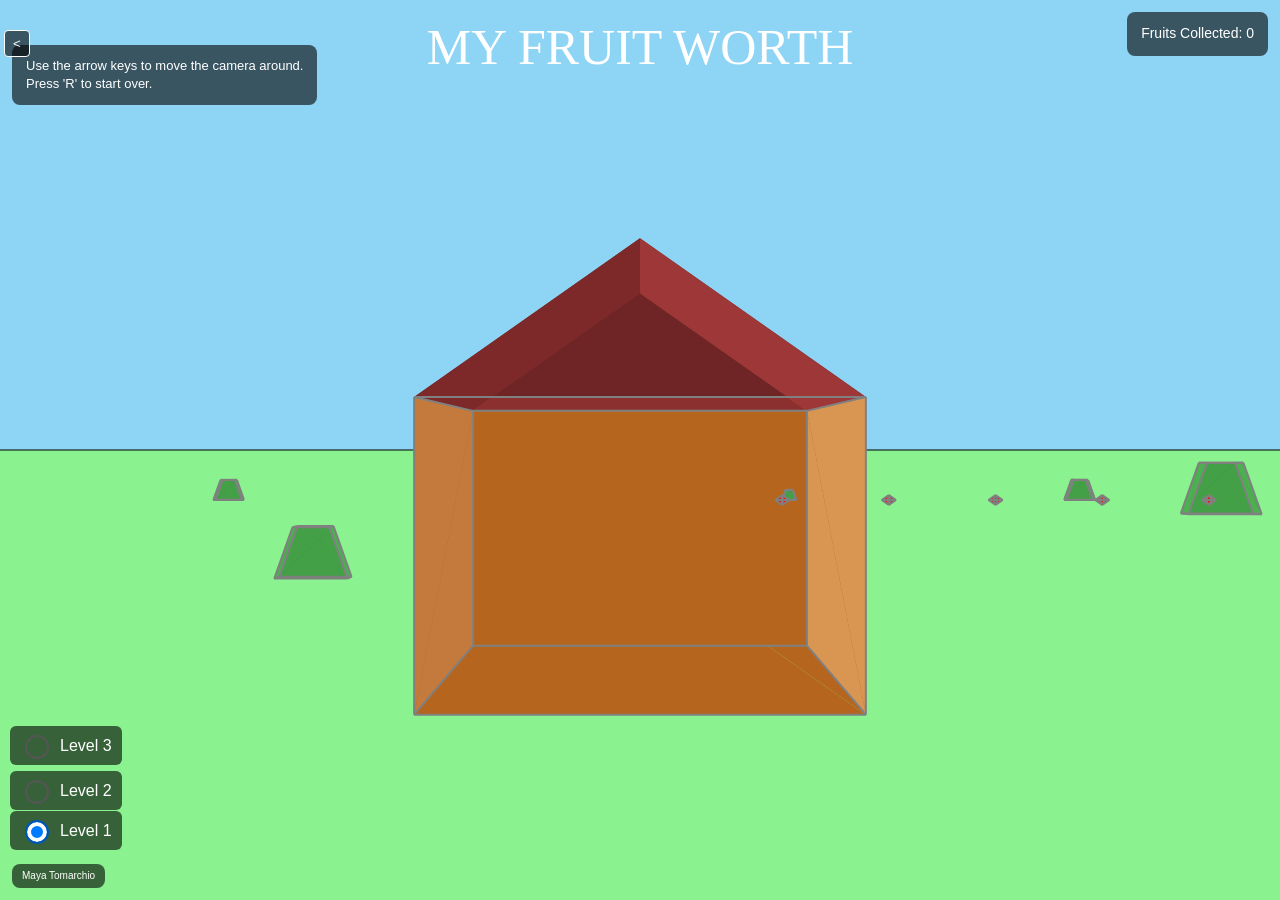
==== index.html @ b10d0d5b "inital" ====
<!DOCTYPE html>
<html lang="en">
<head>
  <link rel="stylesheet" href="styles.css">
  <meta charset="UTF-8" />
  <meta name="viewport" content="width=device-width, initial-scale=1.0" />
  <title>My Fruit Worth</title>
  
</head>
<body>
  <canvas id="canvas"></canvas>
  <div id="title" style="font-family: 'Brush Script MT', cursive;">MY FRUIT WORTH</div>
  <div id="info">
    Use the arrow keys to move the camera around. <br>Press 'R' to start over.
  </div>
  <button id="dockInstructions" type="button">&lt</button>
  <div id="points">
    Fruits Collected: <span id="pointCount">0</span>
  </div>

  <label class="circle-option">
    <input type="radio" name="gameOption" id="circleA" value="1" checked>
    Level 1
  </label>

  <label class="circle-option">
    <input type="radio" name="gameOption" id="circleB" value="2">
    Level 2
  </label>

  <label class="circle-option">
    <input type="radio" name="gameOption" id="circleC" value="3">
    Level 3
  </label>

  <div id = "name">Maya Tomarchio</div>

<script>

  //we add shapes (like lines) to this canvas
  document.getElementById("circleA").addEventListener("change", draw);
  document.getElementById("circleB").addEventListener("change", draw);
  document.getElementById("circleC").addEventListener("change", draw);

  const CAMERA_RADIUS = .5; // how close the camera can get to a solid object
  const GRID_F = 120; // tune this until the scene looks reasonably sized
  const rows = 200;
  const cols = 320; //grid width 
  const canvas = document.getElementById("canvas");
  const ctx = canvas.getContext("2d");
  const info = document.getElementById("info");
  const dockInstructions = document.getElementById("dockInstructions");
  let seePixelOutline = false; 

  const pixelGrid = Array.from(
    { length: cols },
    () => Array(rows).fill(null)
  );

  dockInstructions.addEventListener("click", () => {
    info.classList.toggle("docked");
    dockInstructions.textContent = info.classList.contains("docked")
      ? ">"
      : "<";
  });

  const house = {
    vertices: [
      { x:  1,  y: 1,  z: 1},   // A, idx 0 front top right
      { x: -1,  y: 1,  z: 1},   // B, idx 1 front top left
      { x:  1,  y: -1, z: 1},   // C, idx 2 front bottom right
      { x: -1,  y: -1, z:  1},  // D, idx 3 front bottom left
      { x:  1,  y: 1,  z: -1},  // E, idx 4 back top right
      { x: -1,  y: 1,  z: -1},  // F, idx 5 back top left
      { x:  1,  y: -1, z:  -1}, // G, idx 6 back bottom right
      { x: -1,  y: -1, z: -1},  // H, idx 7 back bottom left
      { x:  0,  y:  2, z:  1},   // front roof ridge, idx 8
      { x:  0,  y:  2, z: -1}    // back roof ridge, idx 9
    ],
    edges: [
      [0, 1],
      [0, 2],
      [0, 4],
      [2, 3],
      [1, 3], 
      [2, 6], 
      [4, 5],
      [4, 6], 
      [1, 5], 
      [6, 7],
      [5, 7], 
      [3, 7], 
    ],
    faces: [
    { vertices: [5, 6, 7], color: "#b5651d" }, // back wall
    { vertices: [5, 4, 6], color: "#b5651d" },

    { vertices: [1, 7, 3], color: "#c47a3c" }, // left wall
    { vertices: [1, 5, 7], color: "#c47a3c" }, 

    { vertices: [0, 2, 6], color: "#d99552" }, // right wall
    { vertices: [0, 6, 4], color: "#d99552" },

    { vertices: [1, 0, 2], color: "#b5651d" }, // front wall
    { vertices: [1, 2, 3], color: "#b5651d" },

    { vertices: [1, 0, 8], color: "#8b2f2f" },    // front roof
    { vertices: [5, 4, 9], color: "#6f2525" },    // back roof
    { vertices: [0, 4, 9, 8], color: "#9e3838" }, // right roof slope
    { vertices: [1, 5, 9, 8], color: "#7d2929" }  // left roof slope
  ]
  };

  const fruit = {
  vertices: [
    { x: 0, y: 1,  z: 0 },   // 0 top
    { x: 0, y: -1, z: 0 },   // 1 bottom
    { x: 1, y: 0,  z: 0 },   // 2 right
    { x: -1, y: 0, z: 0 },   // 3 left
    { x: 0, y: 0,  z: 1 },   // 4 front
    { x: 0, y: 0,  z: -1 },  // 5 back
  ],
  edges: [
    [0,2],[0,3],[0,4],[0,5],   // top to the middle ring
    [1,2],[1,3],[1,4],[1,5],   // bottom to the middle ring
    [2,4],[4,3],[3,5],[5,2],   // the ring itself
  ],
  faces: [
    { vertices: [0, 2, 4], color: "red" },
    { vertices: [0, 4, 3], color: "red" },
    { vertices: [0, 3, 5], color: "red" },
    { vertices: [0, 5, 2], color: "red" },
    { vertices: [1, 2, 4], color: "red" },
    { vertices: [1, 4, 3], color: "red" },
    { vertices: [1, 3, 5], color: "red" },
    { vertices: [1, 5, 2], color: "red" }
  ]
  };

  const bush = {
    vertices: [
      { x: 0, y: 0,  z: 0 },  //0 bottom left back
      { x: 0, y: 0, z: 1 },   //1 bottom left front
      { x: 4, y: 0,  z: 1 },  //2 bottom right front
      { x: 4, y: 0, z: 0 },   //3 bottom right back
      { x: 1, y: 4,  z: 0 },  //4 top left back
      { x: 1, y: 4, z: 1 },   //5 top left front
      { x: 3, y: 4,  z: 1 },  //6 top right front
      { x: 3, y: 4, z: 0 },   //7 top right back
    ],
    edges: [
      [0,1],[2,3],[1,2],[0,3],   // connect bottom verticies
      [4,5],[6,7],[5,6],[4,7],   // connect tops
      [4,0],[1,5],[2,6],[3,7],   // connect top to bottom
    ],
    faces: [
      { vertices: [0, 1, 2], color: "#2e7d32" }, // bottom
      { vertices: [0, 2, 3], color: "#2e7d32" },

      { vertices: [4, 6, 7], color: "#66bb6a" }, // top
      { vertices: [4, 5, 6], color: "#66bb6a" },

      { vertices: [0, 7, 4], color: "#388e3c" }, // back
      { vertices: [0, 3, 7], color: "#388e3c" },

      { vertices: [1, 6, 5], color: "#43a047" }, // front
      { vertices: [1, 2, 6], color: "#43a047" },

      { vertices: [0, 5, 1], color: "#4caf50" }, // left
      { vertices: [0, 4, 5], color: "#4caf50" },

      { vertices: [3, 6, 7], color: "#4caf50" }, // right
      { vertices: [3, 2, 6], color: "#4caf50" },
    ]
  };

  const objects = [
  { model: house, pos: {x: 0, y: -2, z: 10}, scale: 3, color: "white" },
  { model: fruit, pos: {x: 8, y: -1, z: 8},  scale: 0.1, color: "red", pickable: true, picked: false},
  { model: bush, pos: {x: 6, y: -1, z: 8},  scale: 0.1, color: "green" },
  { model: bush, pos: {x: 6, y: -1, z: 4},  scale: 0.2, color: "green" },
  { model: bush, pos: {x: -6, y: -1, z: 8},  scale: 0.1, color: "green" },
  { model: bush, pos: {x: 6, y: -1, z: 8},  scale: 0.1, color: "green" },
  { model: bush, pos: {x: 10, y: -1, z: 4},  scale: 0.2, color: "green" },
  { model: bush, pos: {x: -2, y: -1, z: -3},  scale: 0.1, color: "green" },
  { model: bush, pos: {x: 2, y: -1, z: 8},  scale: 0.05, color: "green" },
  { model: bush, pos: {x: 6, y: -1, z: -5},  scale: 0.1, color: "green" },
  ...makeFruitRow(10, 2, 1.5, 8),   // 5 fruit, starting at x=2, 1.5 apart, all at z=8
];


  let camera = {x: 0, y: 0, z: -10};
  let points = 0;
  const NEAR = 0.1; //do not draw anything closer than this to the camera
  const WORLD_MIN_X = -12;
  const WORLD_MAX_X = 12;
  const WORLD_MIN_Z = -12;
  const WORLD_MAX_Z = 14;

function boundingBox(p0, p1, p2) {
  return {
    minU: Math.max(0, Math.floor(Math.min(p0.u, p1.u, p2.u))),
    maxU: Math.min(cols - 1, Math.ceil(Math.max(p0.u, p1.u, p2.u))),
    minV: Math.max(0, Math.floor(Math.min(p0.v, p1.v, p2.v))),
    maxV: Math.min(rows - 1, Math.ceil(Math.max(p0.v, p1.v, p2.v))),
  };
}

let zBuffer = [];

function initZBuffer() {
  zBuffer = [];
  for (let u = 0; u < cols; u++) {
    zBuffer.push(new Array(rows).fill(Infinity));
  }
}

function fillTriangle(p0, p1, p2, color) {
  const box = boundingBox(p0, p1, p2);

  for (let v = box.minV; v <= box.maxV; v++) {
    for (let u = box.minU; u <= box.maxU; u++) {
      const bary = barycentric(p0, p1, p2, { u, v });
      if (!bary) continue;

      const { w0, w1, w2 } = bary;
      if (w0 < 0 || w1 < 0 || w2 < 0) continue; // outside the triangle

      const z = w0 * p0.z + w1 * p1.z + w2 * p2.z;

      if (z < zBuffer[u][v]) {          // is this triangle closer than what's there?
        zBuffer[u][v] = z;
        pixelGrid[u][v] = color;
      }
    }
  }
}

  function edgeFunction(a, b, c) {
  // signed area of triangle a,b,c, ×2 — positive if c is left of the line a→b
  return (c.u - a.u) * (b.v - a.v) - (c.v - a.v) * (b.u - a.u);
}

function barycentric(p0, p1, p2, p) {
  const area = edgeFunction(p0, p1, p2);
  if (area === 0) return null; // degenerate triangle, skip it

  const w0 = edgeFunction(p1, p2, p) / area;
  const w1 = edgeFunction(p2, p0, p) / area;
  const w2 = edgeFunction(p0, p1, p) / area;

  return { w0, w1, w2 };
}
function initGrid() {
  for (let u = 0; u < cols; u++) {
    for (let v = 0; v < rows; v++) {
      pixelGrid[u][v] = null;
    }
  }
}

function projectToGrid(point) {
  const camVert = {
    x: point.x - camera.x,
    y: point.y - camera.y,
    z: point.z - camera.z
  };
  if (camVert.z <= NEAR) return null;
  return {
    u: (camVert.x / camVert.z) * GRID_F + cols / 2,
    v: rows / 2 - (camVert.y / camVert.z) * GRID_F,
    z: camVert.z 
  };
}


function drawIncrementalLine(u1, v1, u2, v2, color) {
  if (u1 > u2) {
    [u1, u2] = [u2, u1];
    [v1, v2] = [v2, v1];
  }

  const steep = Math.abs(v2 - v1) > Math.abs(u2 - u1);

  if (steep) {
    // step along v instead of u
    if (v1 > v2) { [u1, u2] = [u2, u1]; [v1, v2] = [v2, v1]; }
    const m = (u2 - u1) / (v2 - v1);
    let u = u1;
    for (let v = v1; v <= v2; v++) {
      setPixelColor(Math.round(u), v, color);
      u += m;
    }
  } else {
    const m = (v2 - v1) / (u2 - u1);
    let v = v1;
    for (let u = u1; u <= u2; u++) {
      setPixelColor(u, Math.round(v), color);
      v += m;
    }
  }
}

function setPixelColor(u, v, color){
  u = Math.round(u);
  v = Math.round(v);
  if (u < 0 || u >= cols || v < 0 || v >= rows) return;
  pixelGrid[u][v] = color;
}

function drawPixelGrid() {
  const offsetX = (canvas.width - cols * 5) / 2;
  const offsetY = (canvas.height - rows * 5) / 2;

  for (let v = 0; v < rows; v++) {
    for (let u = 0; u < cols; u++) {
      if (pixelGrid[u][v] !== null) {
        ctx.fillStyle = pixelGrid[u][v];
        ctx.fillRect(u * 5 + offsetX, v * 5 + offsetY, 5, 5);
      }
    }
  }
}

function draw(){
  const level = document.querySelector('input[name="gameOption"]:checked').value;

  ctx.clearRect(0, 0, canvas.width, canvas.height);
  ctx.fillStyle = "#050510";
  ctx.fillRect(0, 0, canvas.width, canvas.height);

if (level === "2") {
    drawLevel2();
  } else if (level === "3") {
    drawLevel3();
  } else {
    drawLevel1();
  }
}

function drawLevel1() {
  drawLandscape();

  for (const inst of objects) {
    if (inst.picked) continue;

    let projectedVertices = [];
    for (const v of inst.model.vertices) {
      projectedVertices.push(project(toWorld(v, inst)));
    }

    if (inst.model.faces) {
      for (const face of inst.model.faces) {
        drawFace(face.vertices, projectedVertices, face.color);
      }
    }

    for (let e = 0; e < inst.model.edges.length; e++) {
      const e1 = inst.model.edges[e][0];
      const e2 = inst.model.edges[e][1];
      if (projectedVertices[e1] === null || projectedVertices[e2] === null) continue;

      drawLine(
        projectedVertices[e1].u, projectedVertices[e1].v,
        projectedVertices[e2].u, projectedVertices[e2].v,
        inst.color
      );
    }
  }
}

function drawLevel2() {
  initGrid();
     //here we set up and clear the canvas, every draw frame
    // ctx.clearRect(0, 0, canvas.width, canvas.height);
    // ctx.fillStyle = "#050510";
    // ctx.fillRect(0, 0, canvas.width, canvas.height);

    // ctx.lineWidth = 1;
    // ctx.strokeStyle = "#444444";


    // for(v=0; v< 200; v++){
    //   for(u=0; u<320; u++){
    //     console.log(u);
    //     console.log(v);
    //     console.log(pixelGrid[u][v]);
    //     console.log("----")

    //     ctx.fillStyle = pixelGrid[u][v];
    //     ctx.fillRect(u*5, v*5, 5, 5);

    //     if( seePixelOutline ){
    //       ctx.strokeRect(u*5, v*5, 5, 5);
    //     }

    //   }
    // }
  for (const inst of objects) {
    if (inst.picked) continue;

    let projectedVertices = [];
    for (const v of inst.model.vertices) {
      projectedVertices.push(projectToGrid(toWorld(v, inst)));
    }

    for (let e = 0; e < inst.model.edges.length; e++) {
      const e1 = inst.model.edges[e][0];
      const e2 = inst.model.edges[e][1];
      if (projectedVertices[e1] === null || projectedVertices[e2] === null) continue;

      drawIncrementalLine(
        projectedVertices[e1].u, projectedVertices[e1].v,
        projectedVertices[e2].u, projectedVertices[e2].v,
        inst.color
      );
    }
  }

  drawPixelGrid();
}

function drawLevel3() {
  initGrid();
  initZBuffer();

  for (const inst of objects) {
    if (inst.picked) continue;

    let projectedVertices = [];
    for (const v of inst.model.vertices) {
      projectedVertices.push(projectToGrid(toWorld(v, inst)));
    }

    for (const face of inst.model.faces) {
      const [i0, i1, i2] = face.vertices; // now always exactly 3
      const p0 = projectedVertices[i0];
      const p1 = projectedVertices[i1];
      const p2 = projectedVertices[i2];
      if (!p0 || !p1 || !p2) continue;

      fillTriangle(p0, p1, p2, face.color);
    }
  }

  drawPixelGrid();
}

  function project(point) {
    const camVert = {
      x: point.x - camera.x,
      y: point.y - camera.y,
      z: point.z - camera.z
    };

    if (camVert.z <= NEAR) {
      return null;
    }
    return {
      u: (camVert.x / camVert.z) * canvas.width + canvas.width / 2,
      v: canvas.height / 2 - (camVert.y / camVert.z) * canvas.height
    };
  }

  function toWorld(v, inst) {
  return {
    x: v.x * inst.scale + inst.pos.x,
    y: v.y * inst.scale + inst.pos.y,
    z: v.z * inst.scale + inst.pos.z,
  };
}

const REACH = 4; // how close the camera needs to be to grab a fruit

function tryPickFruit() {
  let closest = null;
  let closestDist = Infinity;

  for (const inst of objects) {
    if (!inst.pickable || inst.picked) continue;

    const dx = inst.pos.x - camera.x;
    const dz = inst.pos.z - camera.z;

    if (dz <= 0) continue; // it's behind the camera, ignore it

    const dist = dx * dx + dz * dz;
    if (dist <= REACH * REACH && dist < closestDist) {
      closest = inst;
      closestDist = dist;
    }
  }

  if (closest) {
    closest.picked = true;
    points++;
    document.getElementById("pointCount").textContent = points;
  }
}

  function drawFace(faceVertices, projectedVertices, color){
    ctx.fillStyle = color;
    ctx.beginPath();

    for (let i = 0; i < faceVertices.length; i++) {
      const projected = projectedVertices[faceVertices[i]];
      if(projected === null) {
        return; // Skip drawing this face if any vertex is behind the camera
      }
      const x = projected.u;
      const y = projected.v;

      if (i === 0) {
        ctx.moveTo(x, y);
      } else {
        ctx.lineTo(x, y);
      }
    }

    ctx.closePath();
    ctx.fill();
  }


  function drawLandscape(){
    const horizonY = canvas.height / 2;

    // Sky and ground
    ctx.fillStyle = "#8ED4F5";
    ctx.fillRect(0, 0, canvas.width, horizonY);

    ctx.fillStyle = "#8AF28E";
    ctx.fillRect(0, horizonY, canvas.width, canvas.height - horizonY);

    ctx.strokeStyle = "black";
    ctx.lineWidth = 1;
    ctx.beginPath();
    ctx.moveTo(0, horizonY);
    ctx.lineTo(canvas.width, horizonY);
    ctx.stroke();
  }


  //This uses a built in 'drawLine' function, provided by the javascript canvas
  function drawLine(x1, y1, x2, y2){
    ctx.lineWidth = 2;
    ctx.strokeStyle = "grey";

    //this is how you draw a line on the canvas 
    ctx.beginPath();
    ctx.moveTo(x1, y1);
    ctx.lineTo(x2, y2);
    ctx.stroke();
  }

    document.addEventListener("keydown", (event) => {

      event.preventDefault();
       switch (event.key) {
        case "ArrowUp":
          tryMoveCamera(0, 1);
          console.log("Up arrow pressed");
          draw();
          break;
        case "ArrowDown":
          tryMoveCamera(0, -1);
          console.log("Down arrow pressed");
          draw();
          break;
        case "ArrowLeft":
          tryMoveCamera(-1, 0);
          console.log("Left arrow pressed");
          draw();
          break;
        case "ArrowRight":
          tryMoveCamera(1, 0);
          console.log("Right arrow pressed");
          draw();
          break;
        case "r":
        case "R":
          camera = {x: 0, y: 0, z: -10};
          points = 0;
          document.getElementById("pointCount").textContent = points;
          for (const inst of objects) {
            if (inst.pickable) inst.picked = false;
          }
          console.log("Reset");
          draw();
          break;
        case " ":
        tryPickFruit();
        draw();
        break;
        default:
          return;      
      }
    });

function makeFruitRow(count, startX, spacingX, z) {
  const row = [];
  for (let i = 0; i < count; i++) {
    row.push({
      model: fruit,
      pos: { x: startX + i * spacingX, y: -1, z: z },
      scale: 0.1,
      color: "pink",
      pickable: true,
      picked: false,
    });
  }
  return row;
}

function tryMoveCamera(dx, dz) {
  const newX = camera.x + dx;
  const newZ = camera.z + dz;

  // 1. world bounds check
  if (newX < WORLD_MIN_X || newX > WORLD_MAX_X) return;
  if (newZ < WORLD_MIN_Z || newZ > WORLD_MAX_Z) return;

  // 2. object collision check
  for (const inst of objects) {
    if (inst.model === fruit || inst.model === bush) continue; // fruit is small and pickable, not solid

    const ddx = newX - inst.pos.x;
    const ddz = newZ - inst.pos.z;
    const distSq = ddx * ddx + ddz * ddz;

    if (distSq < CAMERA_RADIUS * CAMERA_RADIUS) {
      return; // too close to something solid, reject the move
    }
  }

  // both checks passed, commit the move
  camera.x = newX;
  camera.z = newZ;
}


  function resizeCanvas() {
    canvas.width = window.innerWidth;
    canvas.height = window.innerHeight;
    draw();
  }

  window.addEventListener("resize", resizeCanvas);
  resizeCanvas();

</script>
</body>
</html>
---- styles.css ----
body {
      margin: 0;
      overflow: hidden;
      background: #050510;
      color: white;
      font-family: Arial, sans-serif;
    }

    .circle-option {
      position: fixed;
      z-index: 5;
      display: inline-flex;
      align-items: center;
      gap: 8px;
      cursor: pointer;
      margin: 10px;
      padding: 6px 10px;
      color: white;
      background: rgba(0, 0, 0, 0.6);
      border-radius: 6px;
    }

    .circle-option:nth-of-type(1) {
      bottom: 40px;
      left: 0px;
    }

    .circle-option:nth-of-type(2) {
      bottom: 80px;
      left: 0px;
    }

    .circle-option:nth-of-type(3) {
    bottom: 125px;
    left: 0px;
  }

    /* Custom circular radio button styling */
    .circle-option input[type="radio"] {
      appearance: none;
      width: 24px;
      height: 24px;
      border: 2px solid #555;
      border-radius: 50%;
      outline: none;
      cursor: pointer;
      transition: all 0.2s ease;
    }

    .circle-option input[type="radio"]:checked {
      background-color: #007bff;
      border-color: #0056b3;
      box-shadow: inset 0 0 0 4px #fff;
    }

    .circle-option input[type="radio"]:disabled {
      opacity: 0.4;
      cursor: not-allowed;
    }

    canvas {
      display: block;
    }

    #info {
      position: fixed;
      top: 45px;
      left: 12px;
      padding: 12px 14px;
      background: rgba(0, 0, 0, 0.6);
      border-radius: 8px;
      font-size: 13px;
      line-height: 1.4;
    }

    #info.docked {
      transform: translateX(calc(-100% - 28px));
    }

    #dockInstructions {
      position: fixed;
      background: rgba(0, 0, 0, 0.6);
      top: 30px;
      left: 4px;
      padding: 5px 8px;
      border: 1px solid white;
      border-radius: 4px;
      color: white;
      cursor: pointer;
      z-index: 4;
      
    }

    #points {
      position: fixed;
      top: 12px;
      right: 12px;
      padding: 12px 14px;
      background: rgba(0, 0, 0, 0.6);
      border-radius: 8px;
      font-size: 14px;
      line-height: 1.4;
    }
    #title {
      position: fixed;
      top: 12px;
      left: 50%;
      transform: translateX(-50%);
      font-size: 50px;
      line-height: 1.4;
    }
    #name{
      position: fixed;
      bottom: 12px;
      left: 12px;
      background: rgba(0, 0, 0, 0.6);
      border-radius: 8px;
      padding: 5px 10px;
      font-size: 10px;
      line-height: 1.4;
      z-index: 3;
    }
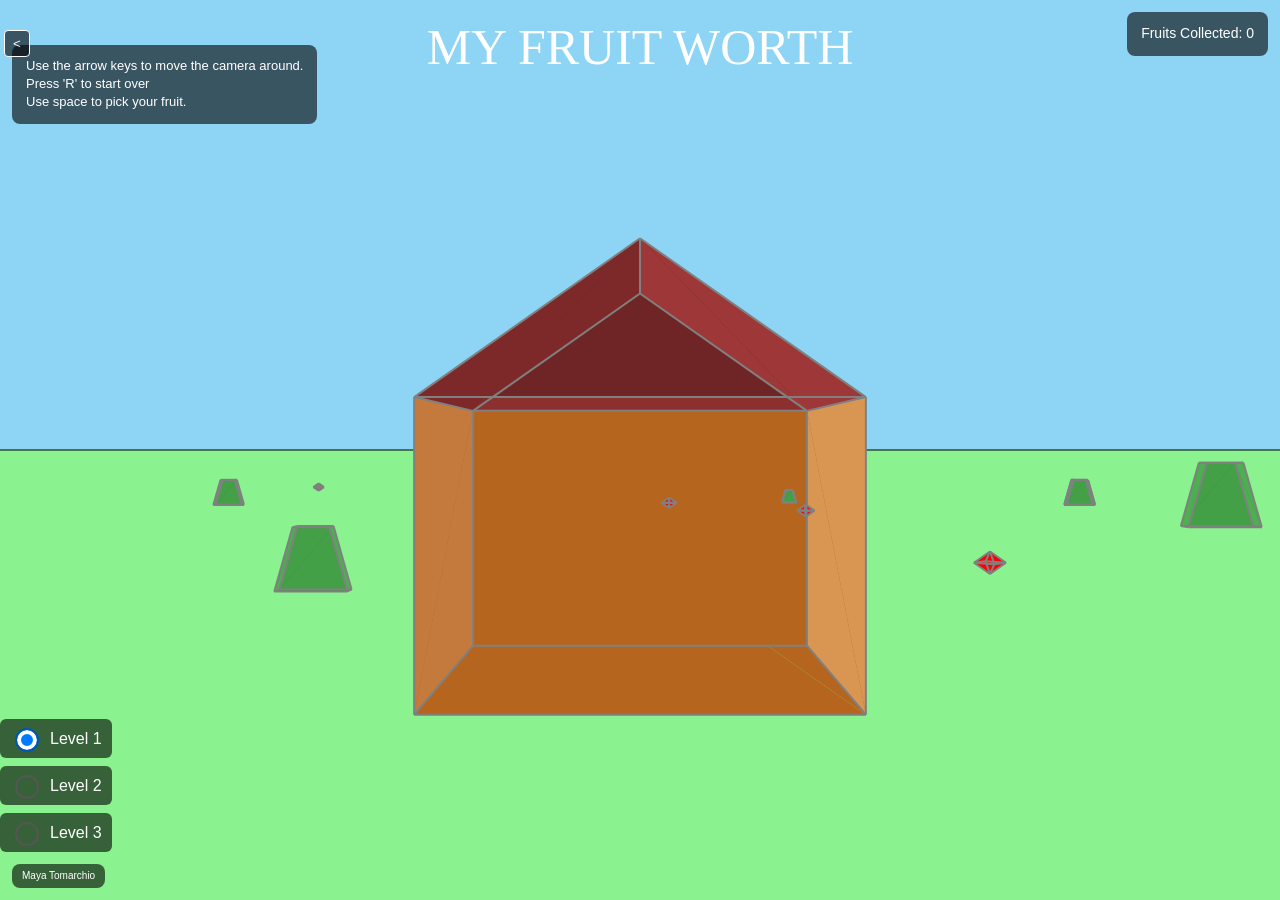
==== commit 9548b267: "style and edge adjustments, added fruit object + randomization, added winning screen" ====
--- a/index.html
+++ b/index.html
@@ -11,13 +11,13 @@
   <canvas id="canvas"></canvas>
   <div id="title" style="font-family: 'Brush Script MT', cursive;">MY FRUIT WORTH</div>
   <div id="info">
-    Use the arrow keys to move the camera around. <br>Press 'R' to start over.
+    Use the arrow keys to move the camera around. <br>Press 'R' to start over<br> Use space to pick your fruit.
   </div>
   <button id="dockInstructions" type="button">&lt</button>
   <div id="points">
     Fruits Collected: <span id="pointCount">0</span>
   </div>
-
+  <div id="levelOptions">
   <label class="circle-option">
     <input type="radio" name="gameOption" id="circleA" value="1" checked>
     Level 1
@@ -32,12 +32,18 @@
     <input type="radio" name="gameOption" id="circleC" value="3">
     Level 3
   </label>
+  </div>
 
   <div id = "name">Maya Tomarchio</div>
 
+  <section id="pickedOut">
+    <h1>PICKED OUT</h1>
+    <p>Great Job, come back next season</p>
+    <b>R to restart<b>
+  </section>
+
 <script>
 
-  //we add shapes (like lines) to this canvas
   document.getElementById("circleA").addEventListener("change", draw);
   document.getElementById("circleB").addEventListener("change", draw);
   document.getElementById("circleC").addEventListener("change", draw);
@@ -49,8 +55,10 @@
   const canvas = document.getElementById("canvas");
   const ctx = canvas.getContext("2d");
   const info = document.getElementById("info");
+  const pickedOut = document.getElementById("pickedOut");
   const dockInstructions = document.getElementById("dockInstructions");
-  let seePixelOutline = false; 
+  const totalFruit = 5;
+  let seePixelOutline = true; 
 
   const pixelGrid = Array.from(
     { length: cols },
@@ -74,8 +82,8 @@
       { x: -1,  y: 1,  z: -1},  // F, idx 5 back top left
       { x:  1,  y: -1, z:  -1}, // G, idx 6 back bottom right
       { x: -1,  y: -1, z: -1},  // H, idx 7 back bottom left
-      { x:  0,  y:  2, z:  1},   // front roof ridge, idx 8
-      { x:  0,  y:  2, z: -1}    // back roof ridge, idx 9
+      { x:  0,  y:  2, z:  1},  // 8 front roof ridge, idx 8
+      { x:  0,  y:  2, z: -1}   // 9 back roof ridge, idx 9
     ],
     edges: [
       [0, 1],
@@ -90,6 +98,11 @@
       [6, 7],
       [5, 7], 
       [3, 7], 
+      [0, 8],
+      [1, 8],
+      [4, 9],
+      [5, 9],
+      [8, 9]
     ],
     faces: [
     { vertices: [5, 6, 7], color: "#b5651d" }, // back wall
@@ -106,8 +119,12 @@
 
     { vertices: [1, 0, 8], color: "#8b2f2f" },    // front roof
     { vertices: [5, 4, 9], color: "#6f2525" },    // back roof
-    { vertices: [0, 4, 9, 8], color: "#9e3838" }, // right roof slope
-    { vertices: [1, 5, 9, 8], color: "#7d2929" }  // left roof slope
+
+    { vertices: [0, 9, 8], color: "#9e3838" }, // right roof slope
+    { vertices: [0, 4, 9], color: "#9e3838" }, // right roof slope
+
+    { vertices: [1, 9, 8], color: "#7d2929" },  // left roof slope
+    { vertices: [1, 5, 9], color: "#7d2929" }
   ]
   };
 
@@ -139,10 +156,10 @@
 
   const bush = {
     vertices: [
-      { x: 0, y: 0,  z: 0 },  //0 bottom left back
-      { x: 0, y: 0, z: 1 },   //1 bottom left front
-      { x: 4, y: 0,  z: 1 },  //2 bottom right front
-      { x: 4, y: 0, z: 0 },   //3 bottom right back
+      { x: 0, y: -1,  z: 0 },  //0 bottom left back
+      { x: 0, y: -1, z: 1 },   //1 bottom left front
+      { x: 4, y: -1,  z: 1 },  //2 bottom right front
+      { x: 4, y: -1, z: 0 },   //3 bottom right back
       { x: 1, y: 4,  z: 0 },  //4 top left back
       { x: 1, y: 4, z: 1 },   //5 top left front
       { x: 3, y: 4,  z: 1 },  //6 top right front
@@ -152,6 +169,7 @@
       [0,1],[2,3],[1,2],[0,3],   // connect bottom verticies
       [4,5],[6,7],[5,6],[4,7],   // connect tops
       [4,0],[1,5],[2,6],[3,7],   // connect top to bottom
+    
     ],
     faces: [
       { vertices: [0, 1, 2], color: "#2e7d32" }, // bottom
@@ -175,8 +193,7 @@
   };
 
   const objects = [
-  { model: house, pos: {x: 0, y: -2, z: 10}, scale: 3, color: "white" },
-  { model: fruit, pos: {x: 8, y: -1, z: 8},  scale: 0.1, color: "red", pickable: true, picked: false},
+  { model: house, pos: {x: 0, y: -2, z: 10}, scale: 3, color: "brown" },
   { model: bush, pos: {x: 6, y: -1, z: 8},  scale: 0.1, color: "green" },
   { model: bush, pos: {x: 6, y: -1, z: 4},  scale: 0.2, color: "green" },
   { model: bush, pos: {x: -6, y: -1, z: 8},  scale: 0.1, color: "green" },
@@ -185,17 +202,17 @@
   { model: bush, pos: {x: -2, y: -1, z: -3},  scale: 0.1, color: "green" },
   { model: bush, pos: {x: 2, y: -1, z: 8},  scale: 0.05, color: "green" },
   { model: bush, pos: {x: 6, y: -1, z: -5},  scale: 0.1, color: "green" },
-  ...makeFruitRow(10, 2, 1.5, 8),   // 5 fruit, starting at x=2, 1.5 apart, all at z=8
+  ...makeFruitRow(totalFruit),   // # fruit, starting at x=2, 1.5 apart, all at z=8
 ];
 
 
   let camera = {x: 0, y: 0, z: -10};
   let points = 0;
   const NEAR = 0.1; //do not draw anything closer than this to the camera
-  const WORLD_MIN_X = -12;
-  const WORLD_MAX_X = 12;
-  const WORLD_MIN_Z = -12;
-  const WORLD_MAX_Z = 14;
+  const WORLD_MIN_X = -15;
+  const WORLD_MAX_X = 15;
+  const WORLD_MIN_Z = -15;
+  const WORLD_MAX_Z = 15;
 
 function boundingBox(p0, p1, p2) {
   return {
@@ -371,31 +388,7 @@
 
 function drawLevel2() {
   initGrid();
-     //here we set up and clear the canvas, every draw frame
-    // ctx.clearRect(0, 0, canvas.width, canvas.height);
-    // ctx.fillStyle = "#050510";
-    // ctx.fillRect(0, 0, canvas.width, canvas.height);
-
-    // ctx.lineWidth = 1;
-    // ctx.strokeStyle = "#444444";
-
-
-    // for(v=0; v< 200; v++){
-    //   for(u=0; u<320; u++){
-    //     console.log(u);
-    //     console.log(v);
-    //     console.log(pixelGrid[u][v]);
-    //     console.log("----")
-
-    //     ctx.fillStyle = pixelGrid[u][v];
-    //     ctx.fillRect(u*5, v*5, 5, 5);
-
-    //     if( seePixelOutline ){
-    //       ctx.strokeRect(u*5, v*5, 5, 5);
-    //     }
-
-    //   }
-    // }
+
   for (const inst of objects) {
     if (inst.picked) continue;
 
@@ -470,7 +463,7 @@
   };
 }
 
-const REACH = 4; // how close the camera needs to be to grab a fruit
+const REACH = 3; // how close the camera needs to be to grab a fruit
 
 function tryPickFruit() {
   let closest = null;
@@ -494,6 +487,9 @@
   if (closest) {
     closest.picked = true;
     points++;
+    if(points===totalFruit){
+    pickedOut.classList.add("Enable");
+    }
     document.getElementById("pointCount").textContent = points;
   }
 }
@@ -558,23 +554,19 @@
       event.preventDefault();
        switch (event.key) {
         case "ArrowUp":
-          tryMoveCamera(0, 1);
-          console.log("Up arrow pressed");
+          MoveCamera(0, 1);
           draw();
           break;
         case "ArrowDown":
-          tryMoveCamera(0, -1);
-          console.log("Down arrow pressed");
+          MoveCamera(0, -1);
           draw();
           break;
         case "ArrowLeft":
-          tryMoveCamera(-1, 0);
-          console.log("Left arrow pressed");
+          MoveCamera(-1, 0);
           draw();
           break;
         case "ArrowRight":
-          tryMoveCamera(1, 0);
-          console.log("Right arrow pressed");
+          MoveCamera(1, 0);
           draw();
           break;
         case "r":
@@ -585,6 +577,7 @@
           for (const inst of objects) {
             if (inst.pickable) inst.picked = false;
           }
+          pickedOut.classList.remove("Enable");
           console.log("Reset");
           draw();
           break;
@@ -597,32 +590,38 @@
       }
     });
 
-function makeFruitRow(count, startX, spacingX, z) {
+function makeFruitRow(count) {
   const row = [];
+  let z = Math.random() * (15 - -15) + -15;
+  let x = Math.random() * (15 - -15) + -15;
+
   for (let i = 0; i < count; i++) {
+
     row.push({
       model: fruit,
-      pos: { x: startX + i * spacingX, y: -1, z: z },
+      pos: { x: x, y: -1, z: z },
       scale: 0.1,
       color: "pink",
       pickable: true,
       picked: false,
-    });
+      });
+      z = Math.random() * (15 - -15) + -15;
+      x = Math.random() * (15 - -15) + -15;
   }
   return row;
 }
 
-function tryMoveCamera(dx, dz) {
+function MoveCamera(dx, dz) {
   const newX = camera.x + dx;
   const newZ = camera.z + dz;
 
-  // 1. world bounds check
+  // world bounds check
   if (newX < WORLD_MIN_X || newX > WORLD_MAX_X) return;
   if (newZ < WORLD_MIN_Z || newZ > WORLD_MAX_Z) return;
 
-  // 2. object collision check
+  // object collision check
   for (const inst of objects) {
-    if (inst.model === fruit || inst.model === bush) continue; // fruit is small and pickable, not solid
+    if (inst.model === fruit || inst.model === bush) continue;
 
     const ddx = newX - inst.pos.x;
     const ddz = newZ - inst.pos.z;
--- a/styles.css
+++ b/styles.css
@@ -6,34 +6,28 @@
       font-family: Arial, sans-serif;
     }
 
+    #levelOptions{
+      z-index: 5;
+      display: flex;
+      flex-direction: column;
+      gap: 8px;
+      position: fixed;
+      bottom: 48px;
+      left: 0;
+    }
+
     .circle-option {
-      position: fixed;
-      z-index: 5;
       display: inline-flex;
       align-items: center;
       gap: 8px;
       cursor: pointer;
-      margin: 10px;
+      margin: 0;
       padding: 6px 10px;
       color: white;
       background: rgba(0, 0, 0, 0.6);
       border-radius: 6px;
     }
 
-    .circle-option:nth-of-type(1) {
-      bottom: 40px;
-      left: 0px;
-    }
-
-    .circle-option:nth-of-type(2) {
-      bottom: 80px;
-      left: 0px;
-    }
-
-    .circle-option:nth-of-type(3) {
-    bottom: 125px;
-    left: 0px;
-  }
 
     /* Custom circular radio button styling */
     .circle-option input[type="radio"] {
@@ -51,6 +45,23 @@
       background-color: #007bff;
       border-color: #0056b3;
       box-shadow: inset 0 0 0 4px #fff;
+    }
+
+    #pickedOut {
+      display: none;
+    }
+
+    #pickedOut.Enable {
+      display: inline-flex;
+      align-items: center;
+      flex-direction:column;
+      position:absolute;
+      z-index:5;
+      top:20%;
+      right:50%;
+      transform: translateX(50%);
+      font-size: 3rem;
+      background-color: rgba(0, 0, 0, 0.6);;
     }
 
     .circle-option input[type="radio"]:disabled {
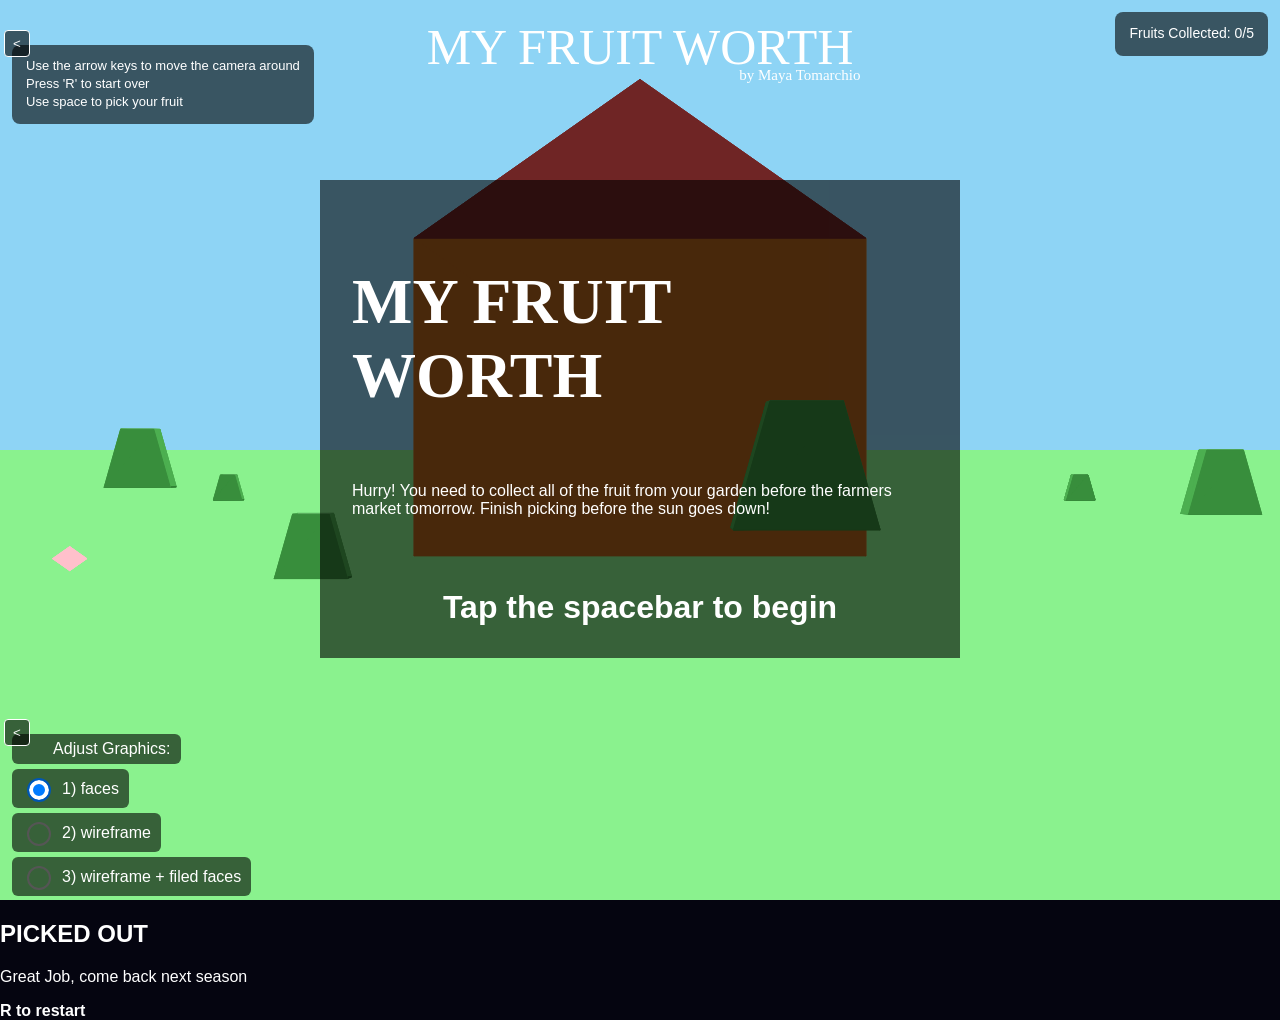
==== commit 8bc87014: "formatted game, added rotation back, added winning and start screens" ====
--- a/index.html
+++ b/index.html
@@ -2,68 +2,81 @@
 <html lang="en">
 <head>
   <link rel="stylesheet" href="styles.css">
+  <link rel="icon" href="data:image/svg+xml,%3Csvg xmlns='http://www.w3.org/2000/svg' viewBox='0 0 100 100'%3E%3Ctext y='0.9em' font-size='80'%3E%F0%9F%8D%87%3C/text%3E%3C/svg%3E">
   <meta charset="UTF-8" />
   <meta name="viewport" content="width=device-width, initial-scale=1.0" />
   <title>My Fruit Worth</title>
-  
 </head>
 <body>
   <canvas id="canvas"></canvas>
   <div id="title" style="font-family: 'Brush Script MT', cursive;">MY FRUIT WORTH</div>
   <div id="info">
-    Use the arrow keys to move the camera around. <br>Press 'R' to start over<br> Use space to pick your fruit.
+    Use the arrow keys to move the camera around <br>Press 'R' to start over<br> Use space to pick your fruit
   </div>
   <button id="dockInstructions" type="button">&lt</button>
   <div id="points">
-    Fruits Collected: <span id="pointCount">0</span>
+    Fruits Collected: <span id="pointCount">0</span>/<span id="totalFruit">X</span>
   </div>
   <div id="levelOptions">
+    <label class="circle-option">&emsp;&emsp;Adjust Graphics:</label>
   <label class="circle-option">
     <input type="radio" name="gameOption" id="circleA" value="1" checked>
-    Level 1
+    1) faces
   </label>
 
   <label class="circle-option">
     <input type="radio" name="gameOption" id="circleB" value="2">
-    Level 2
+    2) wireframe
   </label>
 
   <label class="circle-option">
     <input type="radio" name="gameOption" id="circleC" value="3">
-    Level 3
+    3) wireframe + filed faces
   </label>
   </div>
 
-  <div id = "name">Maya Tomarchio</div>
+  <button id="dockLevels" type="button">&lt</button>
+
+  <div id="name">by Maya Tomarchio</div>
 
   <section id="pickedOut">
     <h1>PICKED OUT</h1>
     <p>Great Job, come back next season</p>
-    <b>R to restart<b>
+    <b>R to restart</b>
   </section>
 
+  <section id="start">
+    <h1 id="title-font" style="font-size: 4rem">MY FRUIT WORTH</h1>
+    <p style="font-size: 1rem">Hurry! You need to collect all of the fruit from your garden before the farmers market tomorrow. Finish picking before the sun goes down!</p>
+    <br>
+    <b style="font-size: 2rem">Tap the spacebar to begin</b>
+  </section>
+
 <script>
 
-  document.getElementById("circleA").addEventListener("change", draw);
-  document.getElementById("circleB").addEventListener("change", draw);
-  document.getElementById("circleC").addEventListener("change", draw);
-
   const CAMERA_RADIUS = .5; // how close the camera can get to a solid object
-  const GRID_F = 120; // tune this until the scene looks reasonably sized
+  const GRID_F = 120;
   const rows = 200;
   const cols = 320; //grid width 
   const canvas = document.getElementById("canvas");
   const ctx = canvas.getContext("2d");
   const info = document.getElementById("info");
+  const levelOptions = document.getElementById("levelOptions");
   const pickedOut = document.getElementById("pickedOut");
+  const start = document.getElementById("start");
   const dockInstructions = document.getElementById("dockInstructions");
+  const dockLevels = document.getElementById("dockLevels");
   const totalFruit = 5;
-  let seePixelOutline = true; 
-
   const pixelGrid = Array.from(
     { length: cols },
     () => Array(rows).fill(null)
   );
+
+  document.getElementById("circleA").addEventListener("change", draw);
+  document.getElementById("circleB").addEventListener("change", draw);
+  document.getElementById("circleC").addEventListener("change", draw);
+
+  document.getElementById("totalFruit").textContent = totalFruit;
 
   dockInstructions.addEventListener("click", () => {
     info.classList.toggle("docked");
@@ -72,18 +85,25 @@
       : "<";
   });
 
+  dockLevels.addEventListener("click", () => {
+  levelOptions.classList.toggle("docked");
+  dockInstructions.textContent = info.classList.contains("docked")
+    ? ">"
+    : "<";
+});
+
   const house = {
     vertices: [
-      { x:  1,  y: 1,  z: 1},   // A, idx 0 front top right
-      { x: -1,  y: 1,  z: 1},   // B, idx 1 front top left
-      { x:  1,  y: -1, z: 1},   // C, idx 2 front bottom right
-      { x: -1,  y: -1, z:  1},  // D, idx 3 front bottom left
-      { x:  1,  y: 1,  z: -1},  // E, idx 4 back top right
-      { x: -1,  y: 1,  z: -1},  // F, idx 5 back top left
-      { x:  1,  y: -1, z:  -1}, // G, idx 6 back bottom right
-      { x: -1,  y: -1, z: -1},  // H, idx 7 back bottom left
-      { x:  0,  y:  2, z:  1},  // 8 front roof ridge, idx 8
-      { x:  0,  y:  2, z: -1}   // 9 back roof ridge, idx 9
+      { x:  1,  y: 2,  z: 1},   // A, idx 0 front top right
+      { x: -1,  y: 2,  z: 1},   // B, idx 1 front top left
+      { x:  1,  y: 0, z: 1},   // C, idx 2 front bottom right
+      { x: -1,  y: 0, z:  1},  // D, idx 3 front bottom left
+      { x:  1,  y: 2,  z: -1},  // E, idx 4 back top right
+      { x: -1,  y: 2,  z: -1},  // F, idx 5 back top left
+      { x:  1,  y: 0, z: -1},  // G, idx 6 back bottom right
+      { x: -1,  y: 0, z: -1},  // H, idx 7 back bottom left
+      { x:  0,  y: 3,  z: 1},   // 8 front roof ridge, idx 8
+      { x:  0,  y: 3,  z: -1}   // 9 back roof ridge, idx 9
     ],
     edges: [
       [0, 1],
@@ -130,12 +150,12 @@
 
   const fruit = {
   vertices: [
-    { x: 0, y: 1,  z: 0 },   // 0 top
-    { x: 0, y: -1, z: 0 },   // 1 bottom
-    { x: 1, y: 0,  z: 0 },   // 2 right
-    { x: -1, y: 0, z: 0 },   // 3 left
-    { x: 0, y: 0,  z: 1 },   // 4 front
-    { x: 0, y: 0,  z: -1 },  // 5 back
+    { x: 0, y: 2,  z: 0 },   // 0 top
+    { x: 0, y: 0, z: 0 },   // 1 bottom
+    { x: 1, y: 1,  z: 0 },   // 2 right
+    { x: -1, y: 1, z: 0 },   // 3 left
+    { x: 0, y: 1,  z: 1 },   // 4 front
+    { x: 0, y: 1,  z: -1 },  // 5 back
   ],
   edges: [
     [0,2],[0,3],[0,4],[0,5],   // top to the middle ring
@@ -143,33 +163,32 @@
     [2,4],[4,3],[3,5],[5,2],   // the ring itself
   ],
   faces: [
-    { vertices: [0, 2, 4], color: "red" },
-    { vertices: [0, 4, 3], color: "red" },
-    { vertices: [0, 3, 5], color: "red" },
-    { vertices: [0, 5, 2], color: "red" },
-    { vertices: [1, 2, 4], color: "red" },
-    { vertices: [1, 4, 3], color: "red" },
-    { vertices: [1, 3, 5], color: "red" },
-    { vertices: [1, 5, 2], color: "red" }
+    { vertices: [0, 2, 4]},
+    { vertices: [0, 4, 3]},
+    { vertices: [0, 3, 5]},
+    { vertices: [0, 5, 2]},
+    { vertices: [1, 2, 4]},
+    { vertices: [1, 4, 3]},
+    { vertices: [1, 3, 5]},
+    { vertices: [1, 5, 2]}
   ]
   };
 
   const bush = {
     vertices: [
-      { x: 0, y: -1,  z: 0 },  //0 bottom left back
-      { x: 0, y: -1, z: 1 },   //1 bottom left front
-      { x: 4, y: -1,  z: 1 },  //2 bottom right front
-      { x: 4, y: -1, z: 0 },   //3 bottom right back
-      { x: 1, y: 4,  z: 0 },  //4 top left back
-      { x: 1, y: 4, z: 1 },   //5 top left front
-      { x: 3, y: 4,  z: 1 },  //6 top right front
-      { x: 3, y: 4, z: 0 },   //7 top right back
+      { x: 0, y: 0,  z: 0 },  //0 bottom left back
+      { x: 0, y: 0, z: 1 },   //1 bottom left front
+      { x: 4, y: 0,  z: 1 },   //2 bottom right front
+      { x: 4, y: 0, z: 0 },    //3 bottom right back
+      { x: 1, y: 5,  z: 0 },    //4 top left back
+      { x: 1, y: 5, z: 1 },     //5 top left front
+      { x: 3, y: 5, z: 1 },     //6 top right front
+      { x: 3, y: 5, z: 0 },     //7 top right back
     ],
     edges: [
       [0,1],[2,3],[1,2],[0,3],   // connect bottom verticies
       [4,5],[6,7],[5,6],[4,7],   // connect tops
-      [4,0],[1,5],[2,6],[3,7],   // connect top to bottom
-    
+      [4,0],[1,5],[2,6],[3,7],   // connect top to bottom  
     ],
     faces: [
       { vertices: [0, 1, 2], color: "#2e7d32" }, // bottom
@@ -200,13 +219,14 @@
   { model: bush, pos: {x: 6, y: -1, z: 8},  scale: 0.1, color: "green" },
   { model: bush, pos: {x: 10, y: -1, z: 4},  scale: 0.2, color: "green" },
   { model: bush, pos: {x: -2, y: -1, z: -3},  scale: 0.1, color: "green" },
-  { model: bush, pos: {x: 2, y: -1, z: 8},  scale: 0.05, color: "green" },
+  { model: bush, pos: {x: 2, y: -1, z: 8},  scale: .1, color: "green" },
   { model: bush, pos: {x: 6, y: -1, z: -5},  scale: 0.1, color: "green" },
-  ...makeFruitRow(totalFruit),   // # fruit, starting at x=2, 1.5 apart, all at z=8
+  ...drawFruit(totalFruit),
+  ...drawBush(7)
 ];
 
 
-  let camera = {x: 0, y: 0, z: -10};
+  let camera = {x: 0, y: 0, z: -10, rotation: 0};
   let points = 0;
   const NEAR = 0.1; //do not draw anything closer than this to the camera
   const WORLD_MIN_X = -15;
@@ -245,7 +265,7 @@
 
       const z = w0 * p0.z + w1 * p1.z + w2 * p2.z;
 
-      if (z < zBuffer[u][v]) {          // is this triangle closer than what's there?
+      if (z < zBuffer[u][v]) {          // is this triangle closer than what's there
         zBuffer[u][v] = z;
         pixelGrid[u][v] = color;
       }
@@ -277,10 +297,14 @@
 }
 
 function projectToGrid(point) {
+  const relativeX = point.x - camera.x;
+  const relativeZ = point.z - camera.z;
+  const cosRotation = Math.cos(camera.rotation);
+  const sinRotation = Math.sin(camera.rotation);
   const camVert = {
-    x: point.x - camera.x,
+    x: relativeX * cosRotation - relativeZ * sinRotation,
     y: point.y - camera.y,
-    z: point.z - camera.z
+    z: relativeX * sinRotation + relativeZ * cosRotation
   };
   if (camVert.z <= NEAR) return null;
   return {
@@ -355,40 +379,37 @@
   }
 }
 
+function cameraSpaceZ(point) {
+  const relativeX = point.x - camera.x;
+  const relativeZ = point.z - camera.z;
+  const sinRotation = Math.sin(camera.rotation);
+  const cosRotation = Math.cos(camera.rotation);
+  return relativeX * sinRotation + relativeZ * cosRotation;  // same z formula as project()
+}
+
 function drawLevel1() {
   drawLandscape();
 
+  const drawList = [];
   for (const inst of objects) {
     if (inst.picked) continue;
 
-    let projectedVertices = [];
-    for (const v of inst.model.vertices) {
-      projectedVertices.push(project(toWorld(v, inst)));
-    }
-
-    if (inst.model.faces) {
-      for (const face of inst.model.faces) {
-        drawFace(face.vertices, projectedVertices, face.color);
-      }
-    }
-
-    for (let e = 0; e < inst.model.edges.length; e++) {
-      const e1 = inst.model.edges[e][0];
-      const e2 = inst.model.edges[e][1];
-      if (projectedVertices[e1] === null || projectedVertices[e2] === null) continue;
-
-      drawLine(
-        projectedVertices[e1].u, projectedVertices[e1].v,
-        projectedVertices[e2].u, projectedVertices[e2].v,
-        inst.color
-      );
-    }
-  }
+    const worldVerts = inst.model.vertices.map(v => toWorld(v, inst));
+    const projected  = worldVerts.map(p => project(p));
+
+    for (const face of inst.model.faces) {
+      const depth = face.vertices.reduce((sum, i) => sum + cameraSpaceZ(worldVerts[i]), 0) / face.vertices.length;
+      drawList.push({ face, projected, depth, color: face.color || inst.color });
+    }
+  }
+
+  drawList.sort((a, b) => b.depth - a.depth);
+  for (const d of drawList) drawFace(d.face.vertices, d.projected, d.color);
 }
 
 function drawLevel2() {
   initGrid();
-
+  drawLandscape();
   for (const inst of objects) {
     if (inst.picked) continue;
 
@@ -416,6 +437,7 @@
 function drawLevel3() {
   initGrid();
   initZBuffer();
+  drawLandscape();
 
   for (const inst of objects) {
     if (inst.picked) continue;
@@ -426,13 +448,13 @@
     }
 
     for (const face of inst.model.faces) {
-      const [i0, i1, i2] = face.vertices; // now always exactly 3
+      const [i0, i1, i2] = face.vertices;
       const p0 = projectedVertices[i0];
       const p1 = projectedVertices[i1];
       const p2 = projectedVertices[i2];
       if (!p0 || !p1 || !p2) continue;
 
-      fillTriangle(p0, p1, p2, face.color);
+      fillTriangle(p0, p1, p2, face.color || inst.color);
     }
   }
 
@@ -440,10 +462,14 @@
 }
 
   function project(point) {
+    const relativeX = point.x - camera.x;
+    const relativeZ = point.z - camera.z;
+    const cosRotation = Math.cos(camera.rotation);
+    const sinRotation = Math.sin(camera.rotation);
     const camVert = {
-      x: point.x - camera.x,
+      x: relativeX * cosRotation - relativeZ * sinRotation,
       y: point.y - camera.y,
-      z: point.z - camera.z
+      z: relativeX * sinRotation + relativeZ * cosRotation
     };
 
     if (camVert.z <= NEAR) {
@@ -463,8 +489,7 @@
   };
 }
 
-const REACH = 3; // how close the camera needs to be to grab a fruit
-
+const REACH = 4; // how close the camera needs to be to grab a fruit
 function tryPickFruit() {
   let closest = null;
   let closestDist = Infinity;
@@ -474,8 +499,11 @@
 
     const dx = inst.pos.x - camera.x;
     const dz = inst.pos.z - camera.z;
-
-    if (dz <= 0) continue; // it's behind the camera, ignore it
+    const forwardX = Math.sin(camera.rotation);
+    const forwardZ = Math.cos(camera.rotation);
+    const depth = dx * forwardX + dz * forwardZ;
+
+    if (depth <= 0) continue; // behind the camera's current direction
 
     const dist = dx * dx + dz * dz;
     if (dist <= REACH * REACH && dist < closestDist) {
@@ -494,32 +522,29 @@
   }
 }
 
-  function drawFace(faceVertices, projectedVertices, color){
-    ctx.fillStyle = color;
-    ctx.beginPath();
-
-    for (let i = 0; i < faceVertices.length; i++) {
-      const projected = projectedVertices[faceVertices[i]];
-      if(projected === null) {
-        return; // Skip drawing this face if any vertex is behind the camera
-      }
-      const x = projected.u;
-      const y = projected.v;
-
-      if (i === 0) {
-        ctx.moveTo(x, y);
-      } else {
-        ctx.lineTo(x, y);
-      }
-    }
-
-    ctx.closePath();
-    ctx.fill();
-  }
-
+function drawFace(faceVertices, projectedVertices, color){
+  ctx.fillStyle = color;
+  ctx.strokeStyle = color;
+  ctx.lineWidth = 1;
+  ctx.beginPath();
+
+  for (let i = 0; i < faceVertices.length; i++) {
+    const projected = projectedVertices[faceVertices[i]];
+    if (projected === null) return;
+    const x = projected.u;
+    const y = projected.v;
+    if (i === 0) ctx.moveTo(x, y);
+    else ctx.lineTo(x, y);
+  }
+
+  ctx.closePath();
+  ctx.fill();
+  ctx.stroke();
+}
 
   function drawLandscape(){
     const horizonY = canvas.height / 2;
+    
 
     // Sky and ground
     ctx.fillStyle = "#8ED4F5";
@@ -527,51 +552,38 @@
 
     ctx.fillStyle = "#8AF28E";
     ctx.fillRect(0, horizonY, canvas.width, canvas.height - horizonY);
-
-    ctx.strokeStyle = "black";
-    ctx.lineWidth = 1;
-    ctx.beginPath();
-    ctx.moveTo(0, horizonY);
-    ctx.lineTo(canvas.width, horizonY);
-    ctx.stroke();
-  }
-
-
-  //This uses a built in 'drawLine' function, provided by the javascript canvas
-  function drawLine(x1, y1, x2, y2){
-    ctx.lineWidth = 2;
-    ctx.strokeStyle = "grey";
-
-    //this is how you draw a line on the canvas 
-    ctx.beginPath();
-    ctx.moveTo(x1, y1);
-    ctx.lineTo(x2, y2);
-    ctx.stroke();
-  }
-
-    document.addEventListener("keydown", (event) => {
-
-      event.preventDefault();
-       switch (event.key) {
+  }
+
+
+  document.addEventListener("keydown", (event) => {
+    if (!start.classList.contains("hide")) {
+      if (event.key === " ") {
+        start.classList.add("hide");
+      }
+      return;
+    }
+
+    event.preventDefault();
+    switch (event.key) {
         case "ArrowUp":
-          MoveCamera(0, 1);
+          MoveCamera(1);
           draw();
           break;
         case "ArrowDown":
-          MoveCamera(0, -1);
+          MoveCamera(-1);
           draw();
           break;
         case "ArrowLeft":
-          MoveCamera(-1, 0);
+          camera.rotation -= Math.PI / 30;
           draw();
           break;
         case "ArrowRight":
-          MoveCamera(1, 0);
+          camera.rotation += Math.PI / 30;
           draw();
           break;
         case "r":
         case "R":
-          camera = {x: 0, y: 0, z: -10};
+          camera = {x: 0, y: 0, z: -10, rotation: 0};
           points = 0;
           document.getElementById("pointCount").textContent = points;
           for (const inst of objects) {
@@ -582,38 +594,55 @@
           draw();
           break;
         case " ":
-        tryPickFruit();
-        draw();
-        break;
+          tryPickFruit();
+          draw();
+          break;
         default:
-          return;      
-      }
-    });
-
-function makeFruitRow(count) {
+          return;
+    }
+  });
+
+function drawFruit(count) {
   const row = [];
-  let z = Math.random() * (15 - -15) + -15;
-  let x = Math.random() * (15 - -15) + -15;
 
   for (let i = 0; i < count; i++) {
-
+  const z = Math.random() * (15 - -15) + -15;
+  const x = Math.random() * (15 - -15) + -15;
+  const colors = ["pink", " rgba(247, 73, 102)", "rgba(224, 207, 57)"];
     row.push({
       model: fruit,
       pos: { x: x, y: -1, z: z },
       scale: 0.1,
-      color: "pink",
+      color: colors[Math.floor(Math.random() * colors.length)],
       pickable: true,
       picked: false,
       });
-      z = Math.random() * (15 - -15) + -15;
-      x = Math.random() * (15 - -15) + -15;
   }
   return row;
 }
 
-function MoveCamera(dx, dz) {
-  const newX = camera.x + dx;
-  const newZ = camera.z + dz;
+function drawBush(count) {
+  const row = [];
+
+  for (let i = 0; i < count; i++) {
+  const z = Math.random() * (15 - -15) + -15;
+  const x = Math.random() * (15 - -15) + -15;
+  const scale = Math.random() * (.5 - .01) + .005;
+    row.push({
+      model: bush,
+      pos: { x: x, y: -1, z: z },
+      scale: scale,
+      color: "green",
+      });
+  }
+  return row;
+}
+
+function MoveCamera(direction) {
+  const forwardX = Math.sin(camera.rotation);
+  const forwardZ = Math.cos(camera.rotation);
+  const newX = camera.x + forwardX * direction;
+  const newZ = camera.z + forwardZ * direction;
 
   // world bounds check
   if (newX < WORLD_MIN_X || newX > WORLD_MAX_X) return;
@@ -623,18 +652,35 @@
   for (const inst of objects) {
     if (inst.model === fruit || inst.model === bush) continue;
 
-    const ddx = newX - inst.pos.x;
-    const ddz = newZ - inst.pos.z;
-    const distSq = ddx * ddx + ddz * ddz;
-
-    if (distSq < CAMERA_RADIUS * CAMERA_RADIUS) {
-      return; // too close to something solid, reject the move
-    }
-  }
-
-  // both checks passed, commit the move
+    const { minX, maxX, minZ, maxZ } = getFootprint(inst);
+
+    // clamp the camera's target position onto the box, giving the closest point on it
+    const closestX = Math.max(minX, Math.min(newX, maxX));
+    const closestZ = Math.max(minZ, Math.min(newZ, maxZ));
+
+    const dx = newX - closestX;
+    const dz = newZ - closestZ;
+
+    if (dx * dx + dz * dz < CAMERA_RADIUS * CAMERA_RADIUS) {
+      return; // too close to this object's actual footprint, reject the move
+    }
+  }
+
   camera.x = newX;
   camera.z = newZ;
+}
+
+function getFootprint(inst) {
+  let minX = Infinity, maxX = -Infinity, minZ = Infinity, maxZ = -Infinity;
+  for (const v of inst.model.vertices) {
+    const wx = v.x * inst.scale + inst.pos.x;
+    const wz = v.z * inst.scale + inst.pos.z;
+    minX = Math.min(minX, wx);
+    maxX = Math.max(maxX, wx);
+    minZ = Math.min(minZ, wz);
+    maxZ = Math.max(maxZ, wz);
+  }
+  return { minX, maxX, minZ, maxZ };
 }
 
 
--- a/styles.css
+++ b/styles.css
@@ -7,13 +7,14 @@
     }
 
     #levelOptions{
-      z-index: 5;
       display: flex;
       flex-direction: column;
-      gap: 8px;
+       align-items: flex-start;
+      gap: 5px;
       position: fixed;
-      bottom: 48px;
-      left: 0;
+      bottom: 0px;
+      left:12px;
+      bottom:4px;
     }
 
     .circle-option {
@@ -28,8 +29,6 @@
       border-radius: 6px;
     }
 
-
-    /* Custom circular radio button styling */
     .circle-option input[type="radio"] {
       appearance: none;
       width: 24px;
@@ -47,7 +46,7 @@
       box-shadow: inset 0 0 0 4px #fff;
     }
 
-    #pickedOut {
+    #start.hide {
       display: none;
     }
 
@@ -61,6 +60,20 @@
       right:50%;
       transform: translateX(50%);
       font-size: 3rem;
+      background-color: rgba(0, 0, 0, 0.6);;
+    }
+
+      #start {
+      display: inline-flex;
+      align-items: center;
+      flex-direction:column;
+      position:absolute;
+      z-index:5;
+      top:20%;
+      right:50%;
+      transform: translateX(50%);
+      font-size: 3rem;
+      padding:2rem;
       background-color: rgba(0, 0, 0, 0.6);;
     }
 
@@ -98,8 +111,23 @@
       border-radius: 4px;
       color: white;
       cursor: pointer;
-      z-index: 4;
-      
+      z-index: 4;    
+    }
+
+    #dockLevels {
+      position: fixed;
+      background: rgba(0, 0, 0, 0.6);
+      padding: 5px 8px;
+      border: 1px solid white;
+      border-radius: 4px;
+      color: white;
+      cursor: pointer;   
+      bottom:154px;
+      left:4px;
+    }
+
+    #levelOptions.docked {
+      transform: translateX(calc(-100% - 28px));
     }
 
     #points {
@@ -120,14 +148,19 @@
       font-size: 50px;
       line-height: 1.4;
     }
+
+    #title-font{
+      font-family: 'Brush Script MT', cursive;
+    }
+
     #name{
       position: fixed;
-      bottom: 12px;
-      left: 12px;
-      background: rgba(0, 0, 0, 0.6);
+      right: 32%;
+      top: 60px;
       border-radius: 8px;
       padding: 5px 10px;
-      font-size: 10px;
+      font-size: 15px;
       line-height: 1.4;
       z-index: 3;
+      font-family: 'Brush Script MT', cursive;
     }
